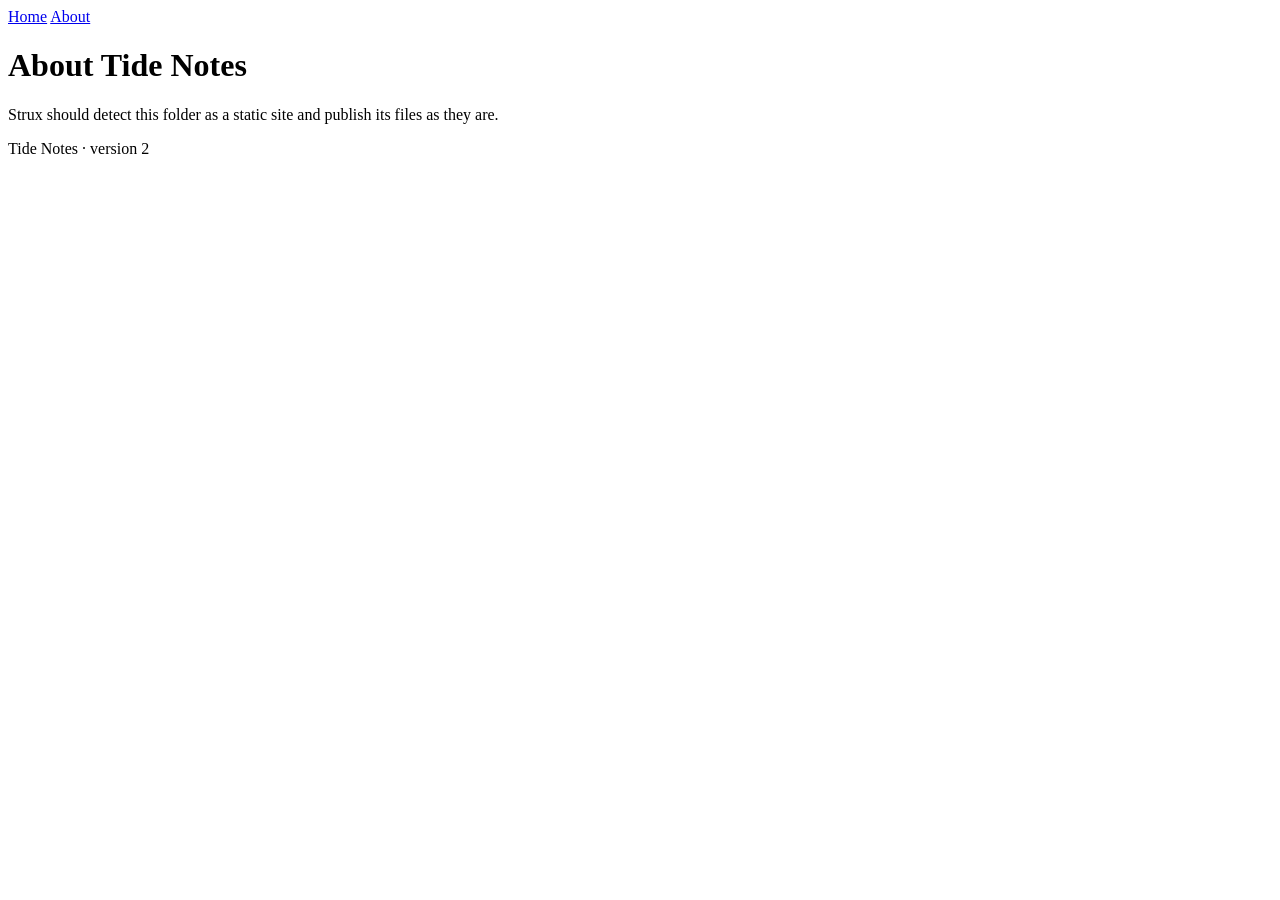
==== site/about.html @ be6c8a50 "Version 2: add the contact page" ====
<!doctype html>
<html lang="en">
  <head>
    <meta charset="utf-8" />
    <meta name="viewport" content="width=device-width, initial-scale=1" />
    <title>About · Tide Notes</title>
    <link rel="stylesheet" href="styles.css" />
  </head>
  <body>
    <main>
      <nav aria-label="Pages">
        <a href="index.html">Home</a>
        <a href="about.html">About</a>
      </nav>
      <h1>About Tide Notes</h1>
      <p>Strux should detect this folder as a static site and publish its files as they are.</p>
      <p class="muted">Tide Notes · version 2</p>
    </main>
    <script src="app.js"></script>
  </body>
</html>
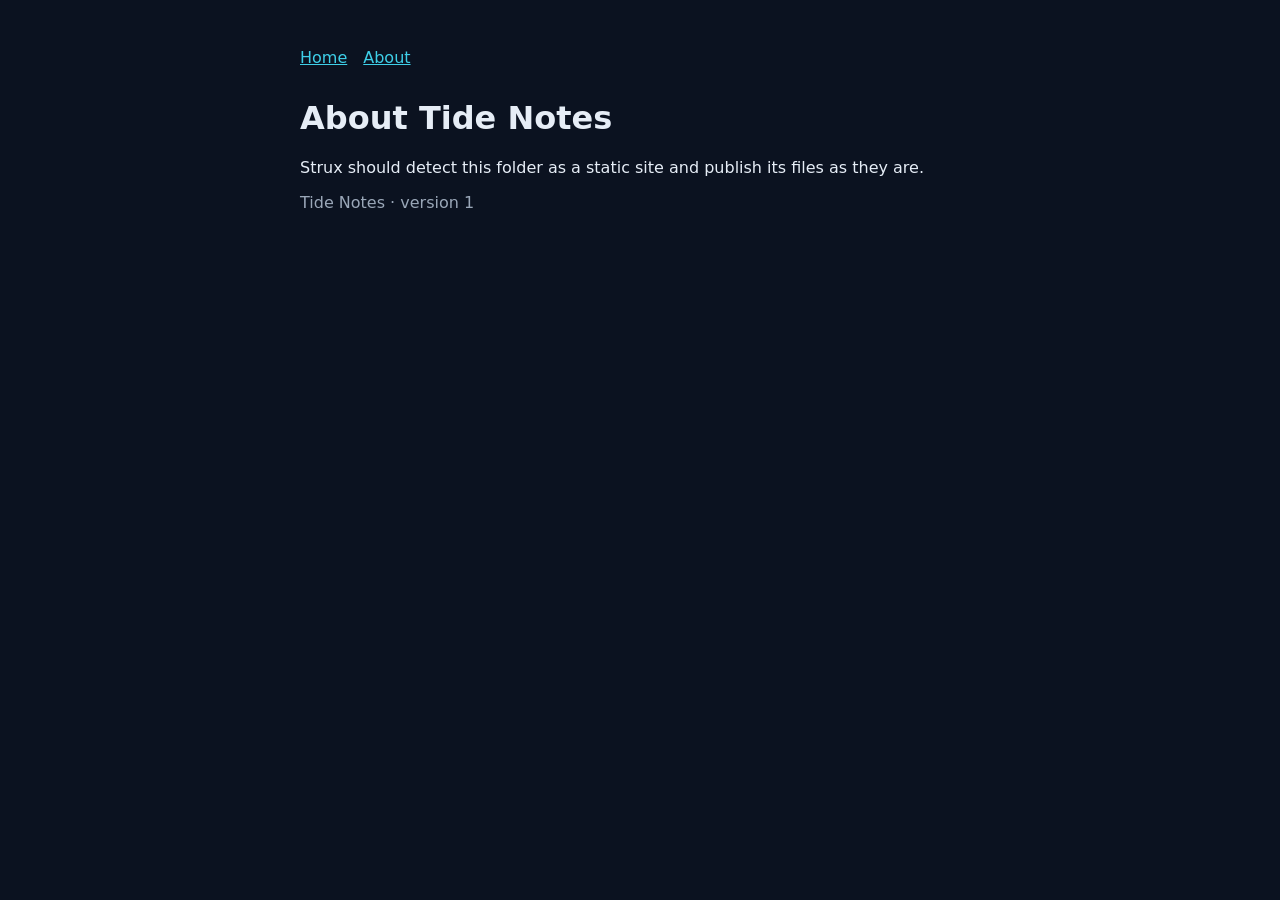
==== commit c6e6a9e3: "Tide Notes version 1: home and about pages" ====
--- a/site/about.html
+++ b/site/about.html
@@ -14,7 +14,7 @@
       </nav>
       <h1>About Tide Notes</h1>
       <p>Strux should detect this folder as a static site and publish its files as they are.</p>
-      <p class="muted">Tide Notes · version 2</p>
+      <p class="muted">Tide Notes · version 1</p>
     </main>
     <script src="app.js"></script>
   </body>
--- a/site/styles.css
+++ b/site/styles.css
@@ -0,0 +1,7 @@
+:root { color-scheme: dark; --accent: #3ecfe8; font-family: system-ui, sans-serif; background: #0b1220; color: #e6edf6; }
+body { margin: 0; }
+main { max-width: 680px; margin: 0 auto; padding: 48px 20px; }
+nav { display: flex; gap: 16px; margin-bottom: 32px; }
+a { color: var(--accent); }
+.muted { color: #9aa7b8; }
+.clock { font-variant-numeric: tabular-nums; font-size: 2rem; }
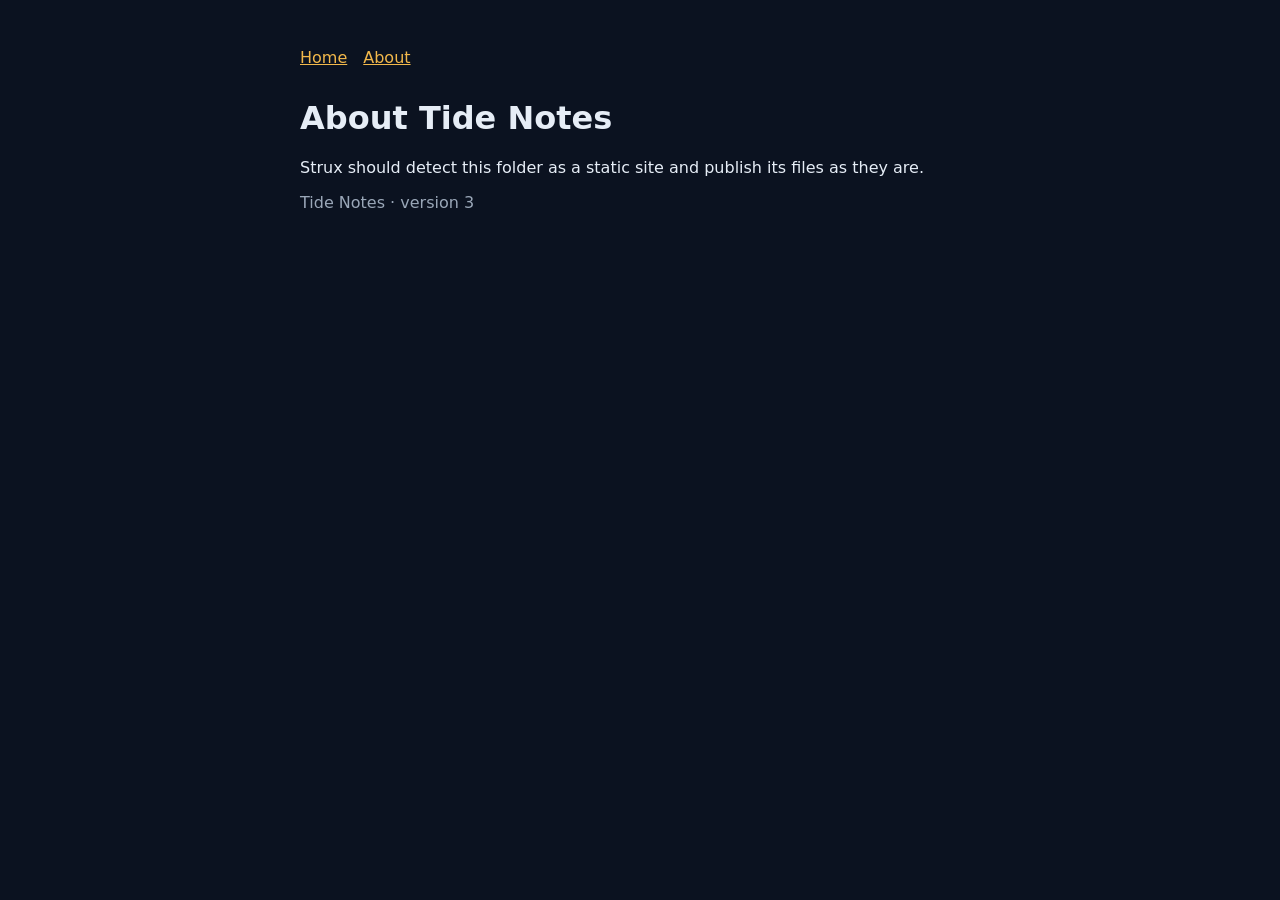
==== commit 60fa2a93: "Version 3: warmer accent colour" ====
--- a/site/about.html
+++ b/site/about.html
@@ -14,7 +14,7 @@
       </nav>
       <h1>About Tide Notes</h1>
       <p>Strux should detect this folder as a static site and publish its files as they are.</p>
-      <p class="muted">Tide Notes · version 1</p>
+      <p class="muted">Tide Notes · version 3</p>
     </main>
     <script src="app.js"></script>
   </body>
--- a/site/styles.css
+++ b/site/styles.css
@@ -1,4 +1,4 @@
-:root { color-scheme: dark; --accent: #3ecfe8; font-family: system-ui, sans-serif; background: #0b1220; color: #e6edf6; }
+:root { color-scheme: dark; --accent: #f2b84b; font-family: system-ui, sans-serif; background: #0b1220; color: #e6edf6; }
 body { margin: 0; }
 main { max-width: 680px; margin: 0 auto; padding: 48px 20px; }
 nav { display: flex; gap: 16px; margin-bottom: 32px; }
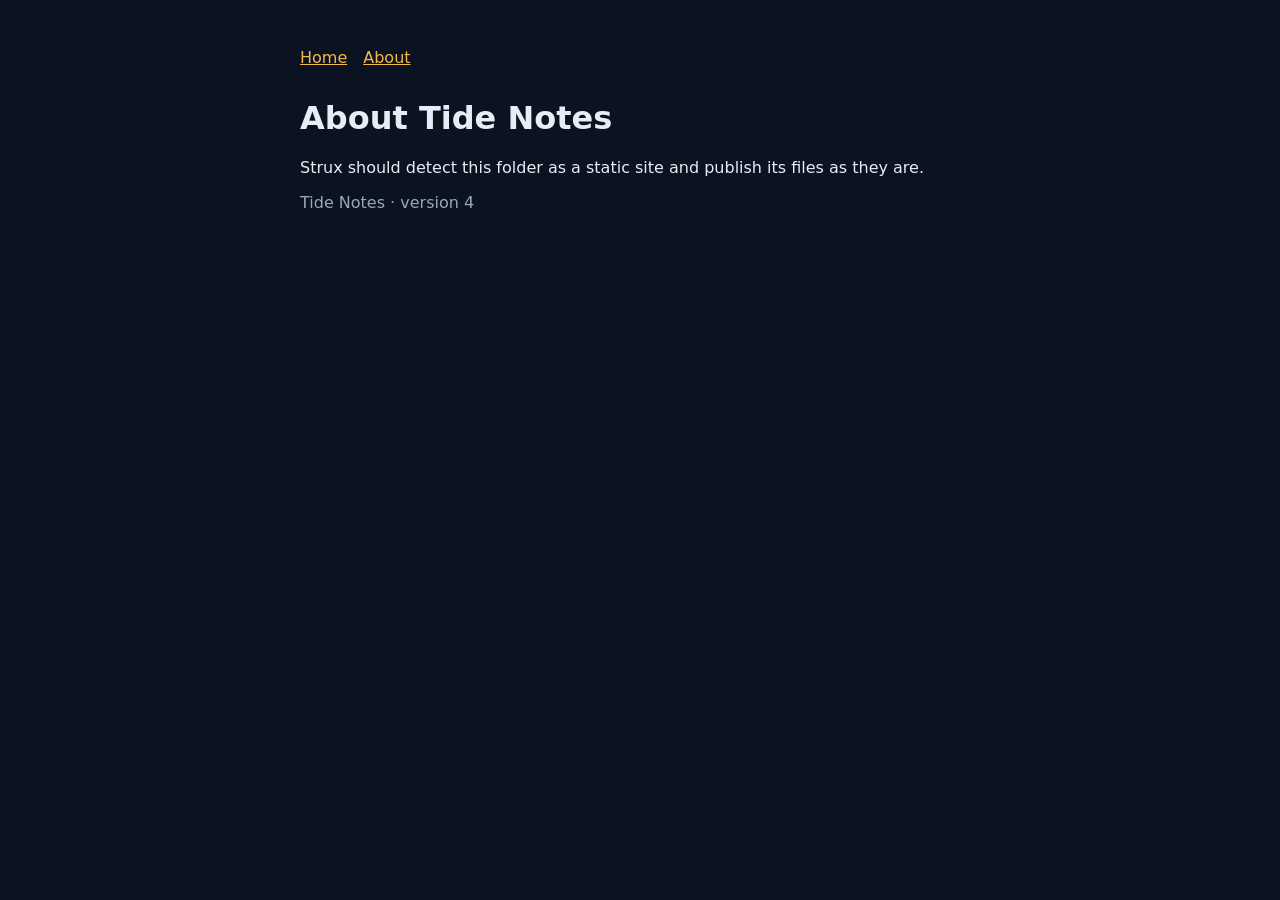
==== commit 288ef759: "Version 4 on next" ====
--- a/site/about.html
+++ b/site/about.html
@@ -14,7 +14,7 @@
       </nav>
       <h1>About Tide Notes</h1>
       <p>Strux should detect this folder as a static site and publish its files as they are.</p>
-      <p class="muted">Tide Notes · version 3</p>
+      <p class="muted">Tide Notes · version 4</p>
     </main>
     <script src="app.js"></script>
   </body>
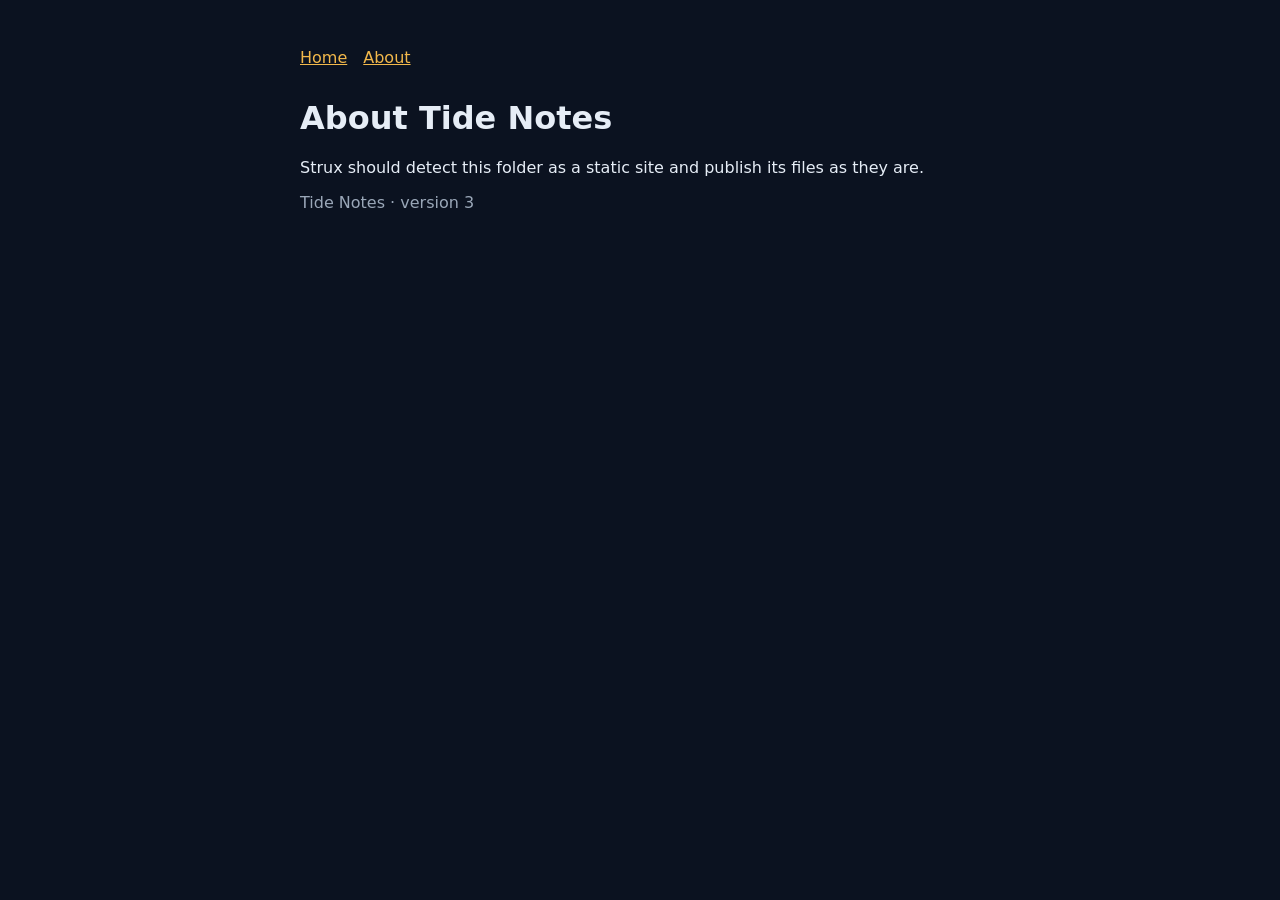
==== commit 03bc4410: "Version 3: footer for the staging update test" ====
--- a/site/about.html
+++ b/site/about.html
@@ -14,7 +14,7 @@
       </nav>
       <h1>About Tide Notes</h1>
       <p>Strux should detect this folder as a static site and publish its files as they are.</p>
-      <p class="muted">Tide Notes · version 4</p>
+      <p class="muted">Tide Notes · version 3</p>
     </main>
     <script src="app.js"></script>
   </body>
